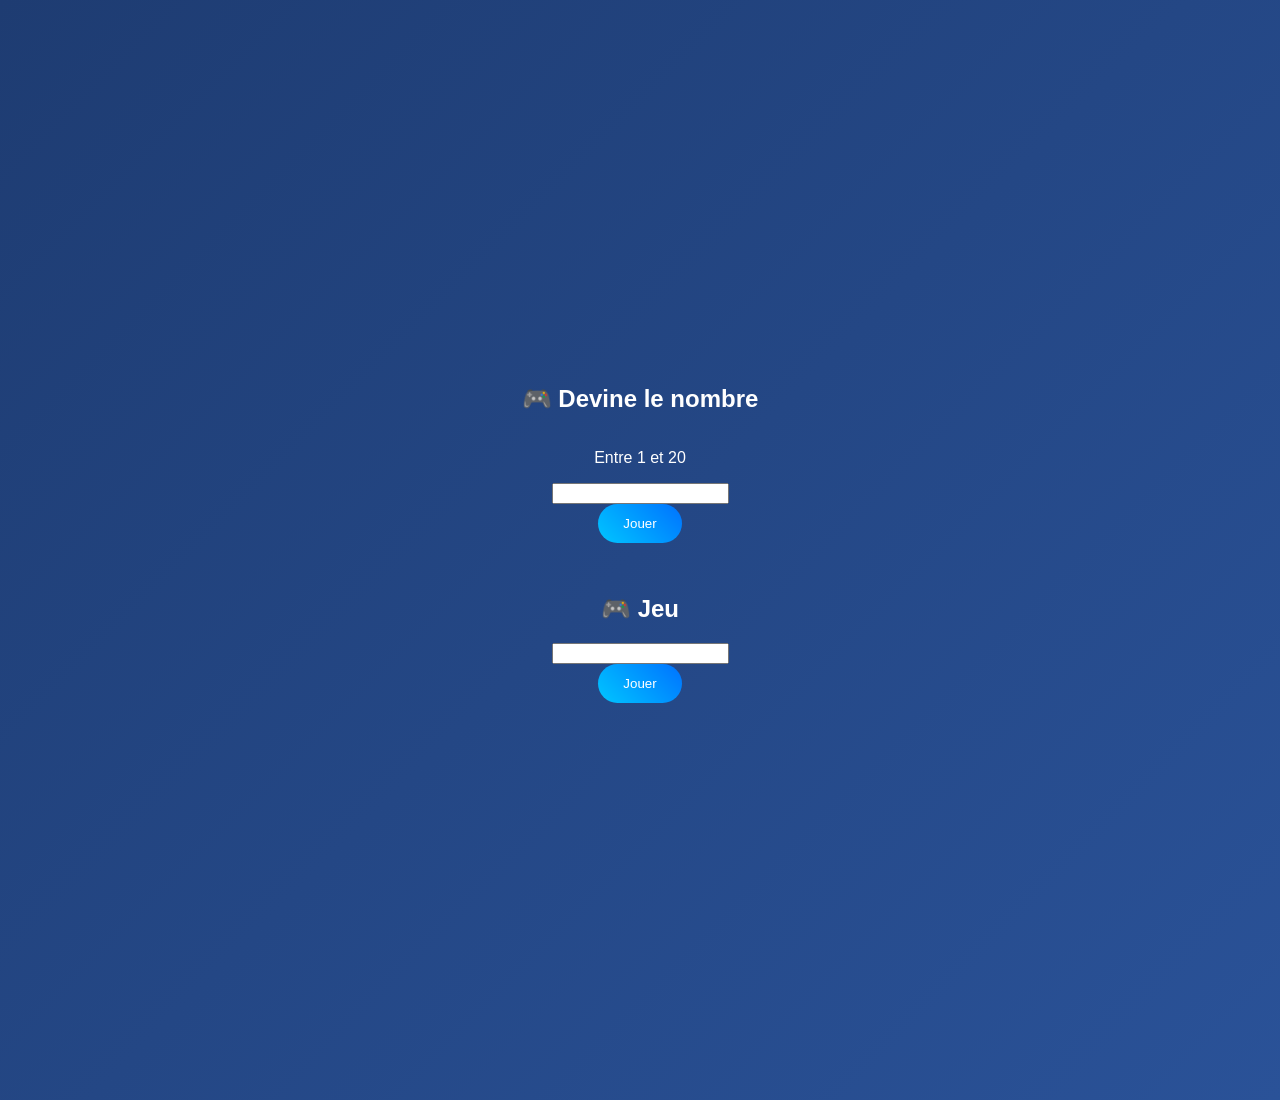
==== jeu.html @ f36d5f14 "Add files via upload" ====
<!DOCTYPE html>
<html>
<head>
<link rel="stylesheet" href="style.css">
</head>

<body class="hero">

<h2>🎮 Devine le nombre</h2>
<p>Entre 1 et 20</p>

<input type="number" id="nombre">
<button onclick="jouer()">Jouer</button>

<p id="resultatJeu"></p>

<script src="script.js"></script>
</body>
</html><!DOCTYPE html>
<html>
<head><link rel="stylesheet" href="style.css"></head>
<body class="hero">

<h2>🎮 Jeu</h2>
<input id="nombre">
<button onclick="jouer()">Jouer</button>
<p id="resJeu"></p>

<script src="script.js"></script>
</body>
</html>
---- style.css ----
body {
    margin: 0;
    font-family: Arial;
    background: linear-gradient(135deg, #0f2027, #203a43, #2c5364);
    color: white;
}

/* NAVBAR */
.navbar {
    display: flex;
    justify-content: space-between;
    padding: 15px;
    background: rgba(0,0,0,0.5);
    backdrop-filter: blur(10px);
    position: fixed;
    width: 100%;
}

.navbar a {
    color: white;
    margin: 10px;
    text-decoration: none;
    transition: 0.3s;
}

.navbar a:hover {
    color: #00c6ff;
}

/* HERO */
.hero {
    height: 100vh;
    display: flex;
    flex-direction: column;
    justify-content: center;
    align-items: center;
}

/* CARDS */
.card {
    margin: 50px;
    padding: 30px;
    border-radius: 15px;
    background: rgba(255,255,255,0.1);
    backdrop-filter: blur(10px);
}

/* GALERIE */
.gallery {
    text-align: center;
}

.gallery img {
    width: 250px;
    margin: 10px;
    border-radius: 15px;
    transition: 0.5s;
}

.gallery img:hover {
    transform: scale(1.1) rotate(2deg);
}

/* BOUTON */
button {
    padding: 12px 25px;
    background: linear-gradient(45deg, #00c6ff, #0072ff);
    border: none;
    border-radius: 30px;
    color: white;
    cursor: pointer;
    transition: 0.3s;
}

button:hover {
    transform: scale(1.1);
}

/* ANIMATION */
.fade {
    opacity: 0;
    transform: translateY(40px);
    transition: 1s;
}

.fade.visible {
    opacity: 1;
    transform: translateY(0);
}

footer {
    text-align: center;
    padding: 20px;
}body {
    font-family: Arial;
    background: linear-gradient(135deg,#1e3c72,#2a5298);
    color: white;
    text-align: center;
}

nav {
    display:flex;
    justify-content:space-between;
    background:black;
    padding:10px;
}

a { color:white; margin:10px; }

.hero {
    padding:100px;
}

.card {
    margin:30px;
    padding:20px;
    background:rgba(255,255,255,0.1);
    border-radius:10px;
}

img {
    width:200px;
    border-radius:10px;
}

.dark {
    background:black;
}
---- style.css ----
body {
    margin: 0;
    font-family: Arial;
    background: linear-gradient(135deg, #0f2027, #203a43, #2c5364);
    color: white;
}

/* NAVBAR */
.navbar {
    display: flex;
    justify-content: space-between;
    padding: 15px;
    background: rgba(0,0,0,0.5);
    backdrop-filter: blur(10px);
    position: fixed;
    width: 100%;
}

.navbar a {
    color: white;
    margin: 10px;
    text-decoration: none;
    transition: 0.3s;
}

.navbar a:hover {
    color: #00c6ff;
}

/* HERO */
.hero {
    height: 100vh;
    display: flex;
    flex-direction: column;
    justify-content: center;
    align-items: center;
}

/* CARDS */
.card {
    margin: 50px;
    padding: 30px;
    border-radius: 15px;
    background: rgba(255,255,255,0.1);
    backdrop-filter: blur(10px);
}

/* GALERIE */
.gallery {
    text-align: center;
}

.gallery img {
    width: 250px;
    margin: 10px;
    border-radius: 15px;
    transition: 0.5s;
}

.gallery img:hover {
    transform: scale(1.1) rotate(2deg);
}

/* BOUTON */
button {
    padding: 12px 25px;
    background: linear-gradient(45deg, #00c6ff, #0072ff);
    border: none;
    border-radius: 30px;
    color: white;
    cursor: pointer;
    transition: 0.3s;
}

button:hover {
    transform: scale(1.1);
}

/* ANIMATION */
.fade {
    opacity: 0;
    transform: translateY(40px);
    transition: 1s;
}

.fade.visible {
    opacity: 1;
    transform: translateY(0);
}

footer {
    text-align: center;
    padding: 20px;
}body {
    font-family: Arial;
    background: linear-gradient(135deg,#1e3c72,#2a5298);
    color: white;
    text-align: center;
}

nav {
    display:flex;
    justify-content:space-between;
    background:black;
    padding:10px;
}

a { color:white; margin:10px; }

.hero {
    padding:100px;
}

.card {
    margin:30px;
    padding:20px;
    background:rgba(255,255,255,0.1);
    border-radius:10px;
}

img {
    width:200px;
    border-radius:10px;
}

.dark {
    background:black;
}
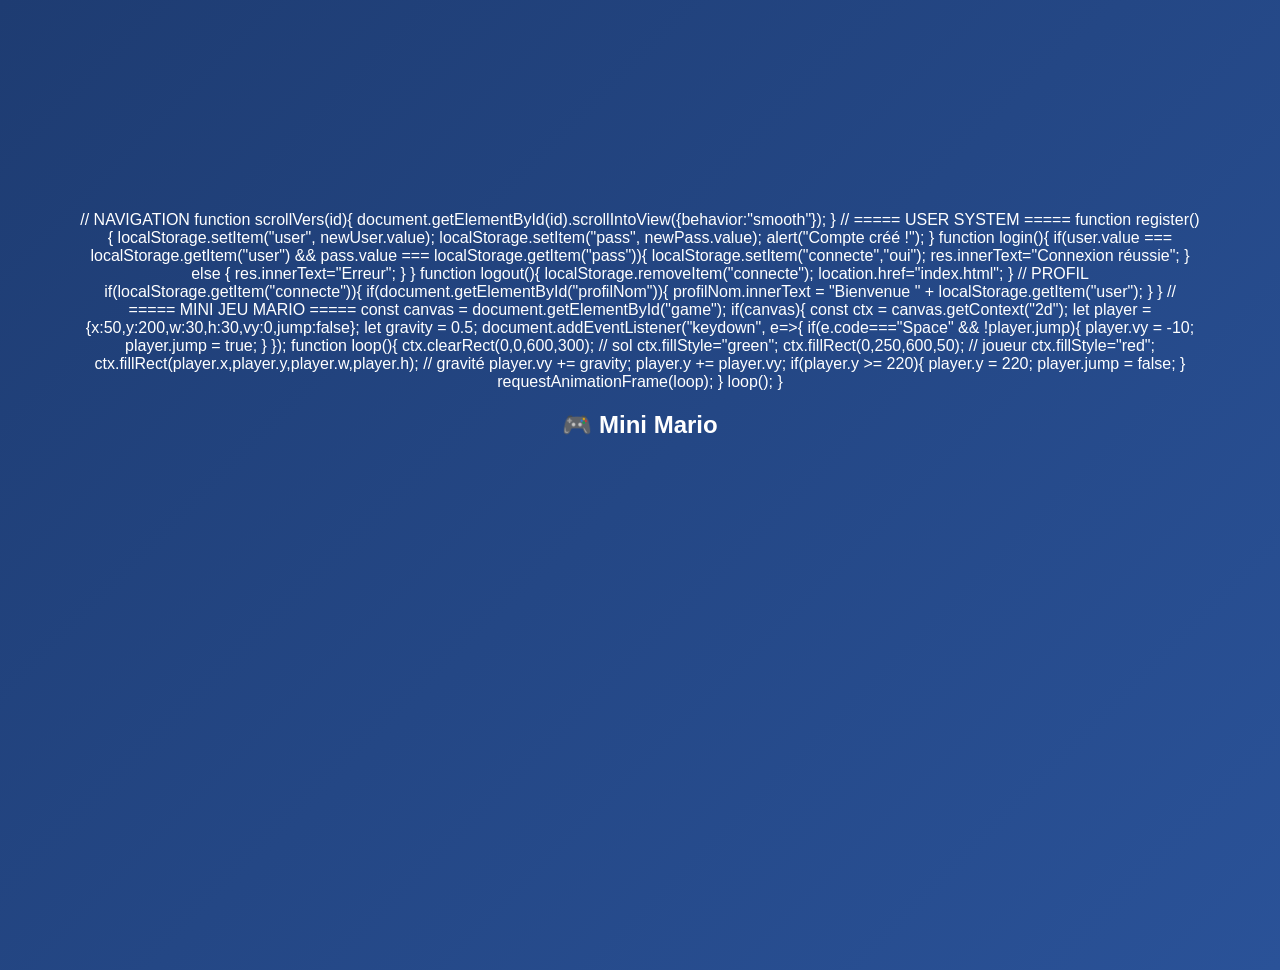
==== commit eab4abba: "Add files via upload" ====
--- a/jeu.html
+++ b/jeu.html
@@ -1,4 +1,76 @@
-<!DOCTYPE html>
+// NAVIGATION
+function scrollVers(id){
+    document.getElementById(id).scrollIntoView({behavior:"smooth"});
+}
+
+// ===== USER SYSTEM =====
+function register(){
+    localStorage.setItem("user", newUser.value);
+    localStorage.setItem("pass", newPass.value);
+    alert("Compte créé !");
+}
+
+function login(){
+    if(user.value === localStorage.getItem("user") &&
+       pass.value === localStorage.getItem("pass")){
+        localStorage.setItem("connecte","oui");
+        res.innerText="Connexion réussie";
+    } else {
+        res.innerText="Erreur";
+    }
+}
+
+function logout(){
+    localStorage.removeItem("connecte");
+    location.href="index.html";
+}
+
+// PROFIL
+if(localStorage.getItem("connecte")){
+    if(document.getElementById("profilNom")){
+        profilNom.innerText = "Bienvenue " + localStorage.getItem("user");
+    }
+}
+
+// ===== MINI JEU MARIO =====
+const canvas = document.getElementById("game");
+if(canvas){
+const ctx = canvas.getContext("2d");
+
+let player = {x:50,y:200,w:30,h:30,vy:0,jump:false};
+let gravity = 0.5;
+
+document.addEventListener("keydown", e=>{
+    if(e.code==="Space" && !player.jump){
+        player.vy = -10;
+        player.jump = true;
+    }
+});
+
+function loop(){
+    ctx.clearRect(0,0,600,300);
+
+    // sol
+    ctx.fillStyle="green";
+    ctx.fillRect(0,250,600,50);
+
+    // joueur
+    ctx.fillStyle="red";
+    ctx.fillRect(player.x,player.y,player.w,player.h);
+
+    // gravité
+    player.vy += gravity;
+    player.y += player.vy;
+
+    if(player.y >= 220){
+        player.y = 220;
+        player.jump = false;
+    }
+
+    requestAnimationFrame(loop);
+}
+loop();
+}<!DOCTYPE html>
 <html>
 <head>
 <link rel="stylesheet" href="style.css">
@@ -6,25 +78,8 @@
 
 <body class="hero">
 
-<h2>🎮 Devine le nombre</h2>
-<p>Entre 1 et 20</p>
-
-<input type="number" id="nombre">
-<button onclick="jouer()">Jouer</button>
-
-<p id="resultatJeu"></p>
-
-<script src="script.js"></script>
-</body>
-</html><!DOCTYPE html>
-<html>
-<head><link rel="stylesheet" href="style.css"></head>
-<body class="hero">
-
-<h2>🎮 Jeu</h2>
-<input id="nombre">
-<button onclick="jouer()">Jouer</button>
-<p id="resJeu"></p>
+<h2>🎮 Mini Mario</h2>
+<canvas id="game" width="600" height="300"></canvas>
 
 <script src="script.js"></script>
 </body>
--- a/style.css
+++ b/style.css
@@ -1,101 +1,86 @@
 body {
     margin: 0;
     font-family: Arial;
-    background: linear-gradient(135deg, #0f2027, #203a43, #2c5364);
+    background: linear-gradient(135deg, #667eea, #764ba2);
     color: white;
 }
 
-/* NAVBAR */
-.navbar {
+/* MENU */
+nav {
     display: flex;
     justify-content: space-between;
+    background: rgba(0,0,0,0.6);
     padding: 15px;
-    background: rgba(0,0,0,0.5);
-    backdrop-filter: blur(10px);
-    position: fixed;
-    width: 100%;
 }
 
-.navbar a {
+nav a {
     color: white;
     margin: 10px;
     text-decoration: none;
-    transition: 0.3s;
-}
-
-.navbar a:hover {
-    color: #00c6ff;
 }
 
 /* HERO */
 .hero {
-    height: 100vh;
+    height: 90vh;
     display: flex;
     flex-direction: column;
     justify-content: center;
     align-items: center;
 }
 
-/* CARDS */
-.card {
-    margin: 50px;
-    padding: 30px;
-    border-radius: 15px;
-    background: rgba(255,255,255,0.1);
-    backdrop-filter: blur(10px);
-}
-
-/* GALERIE */
-.gallery {
+/* SECTIONS */
+.section {
+    padding: 50px;
     text-align: center;
 }
 
-.gallery img {
+/* CARTES */
+.card {
+    background: rgba(255,255,255,0.1);
+    margin: 20px;
+    padding: 20px;
+    border-radius: 15px;
+    display: inline-block;
     width: 250px;
-    margin: 10px;
-    border-radius: 15px;
-    transition: 0.5s;
 }
 
-.gallery img:hover {
-    transform: scale(1.1) rotate(2deg);
+.card img {
+    width: 100%;
+    border-radius: 10px;
 }
 
-/* BOUTON */
+/* BOUTONS */
 button {
-    padding: 12px 25px;
-    background: linear-gradient(45deg, #00c6ff, #0072ff);
+    padding: 10px 20px;
     border: none;
-    border-radius: 30px;
+    border-radius: 20px;
+    background: #ff7e5f;
     color: white;
     cursor: pointer;
-    transition: 0.3s;
 }
 
 button:hover {
-    transform: scale(1.1);
+    background: #feb47b;
 }
 
-/* ANIMATION */
-.fade {
-    opacity: 0;
-    transform: translateY(40px);
-    transition: 1s;
+/* INPUT */
+input, textarea {
+    padding: 10px;
+    width: 250px;
+    border-radius: 10px;
+    border: none;
 }
 
-.fade.visible {
-    opacity: 1;
-    transform: translateY(0);
-}
-
+/* FOOTER */
 footer {
-    text-align: center;
     padding: 20px;
+    background: rgba(0,0,0,0.6);
 }body {
+    margin:0;
     font-family: Arial;
     background: linear-gradient(135deg,#1e3c72,#2a5298);
-    color: white;
-    text-align: center;
+    color:white;
+    text-align:center;
 }
 
 nav {
@@ -108,21 +93,15 @@
 a { color:white; margin:10px; }
 
 .hero {
-    padding:100px;
+    padding:80px;
+}
+
+.section {
+    padding:40px;
 }
 
 .card {
-    margin:30px;
+    background:rgba(255,255,255,0.1);
     padding:20px;
-    background:rgba(255,255,255,0.1);
     border-radius:10px;
-}
-
-img {
-    width:200px;
-    border-radius:10px;
-}
-
-.dark {
-    background:black;
 }
